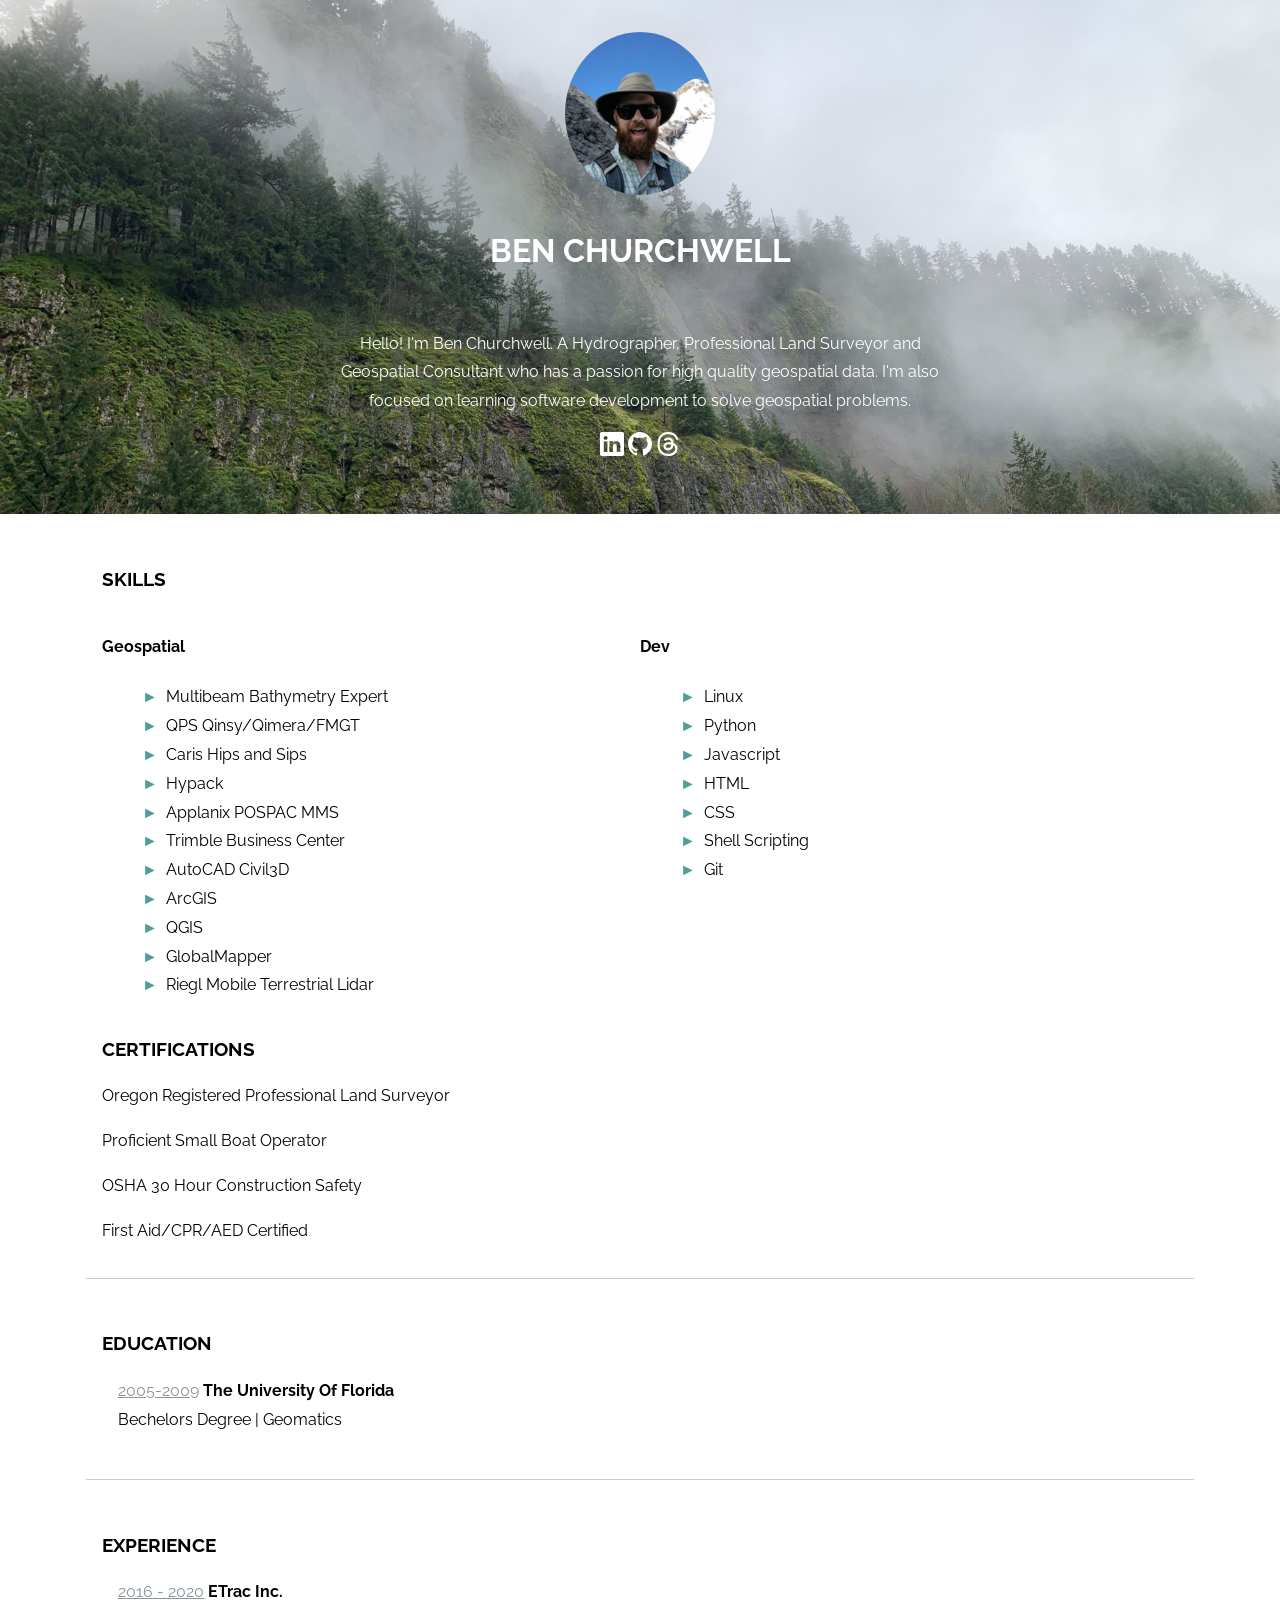
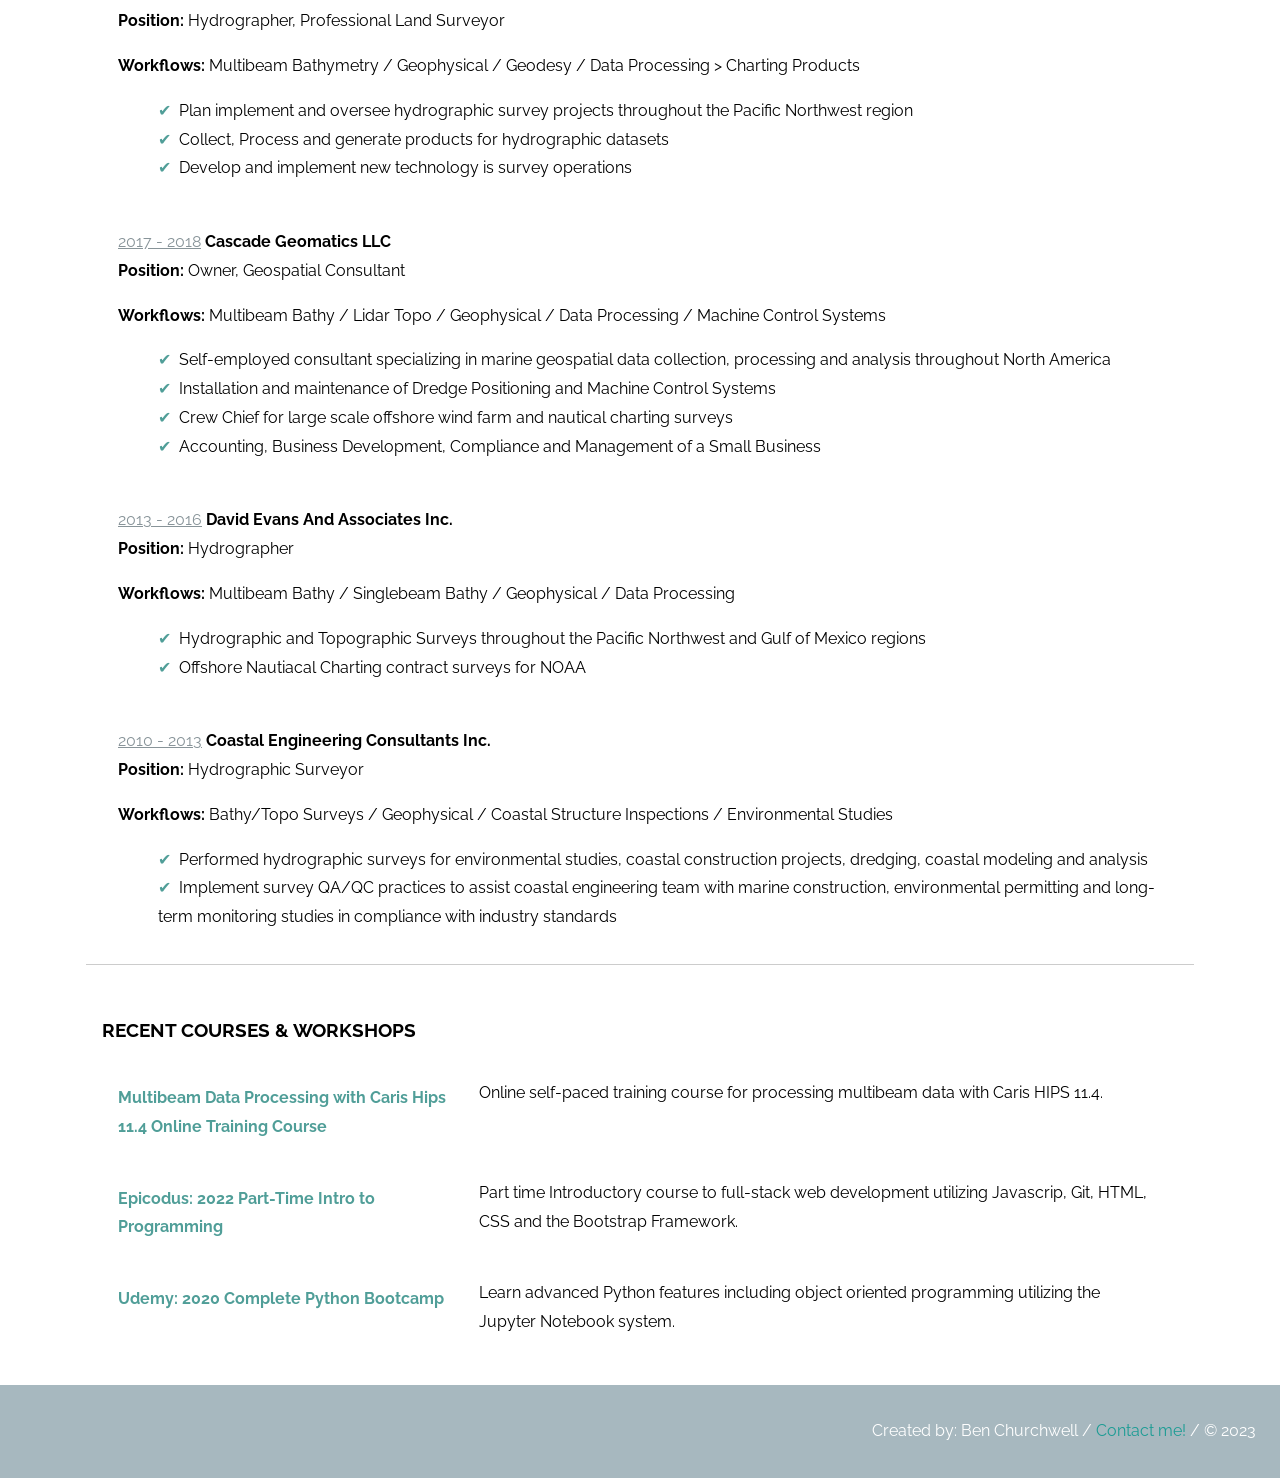
==== index.html @ 4f8d8787 "initial commit, rebuilding resume website" ====
<!DOCTYPE html>
<html>
<head>
  <meta charset="UTF-8">
  <title>benchurchwell.com</title>
  <meta name="description" content="Ben Churchwell, PLS, Geospatial Expert, Aspiring Developer.">
  <meta name="author" content="benchurchwell.com">
  <link rel="icon" href="./img/favicon.ico">
  <meta name="viewport" content="width=device-width, initial-scale=1">
  <link rel="stylesheet" href="style.css">
</head>

<body>
  <header>
    <div>
      <img src="./img/me.png" />
    </div>
    <h1>Ben Churchwell</h1>
    <section>
      <p>Hello! I'm Ben Churchwell. A Hydrographer, Professional Land Surveyor and Geospatial Consultant who has a passion for high quality geospatial data. I'm also focused on learning software development to solve geospatial problems.</p>
      </a>
      <a href="https://www.linkedin.com/in/ben-churchwell-8ab47015" target="_blank">
        <svg xmlns="http://www.w3.org/2000/svg" width="24" height="24" fill="background" class="bi bi-linkedin" viewBox="0 0 16 16">
          <path d="M0 1.146C0 .513.526 0 1.175 0h13.65C15.474 0 16 .513 16 1.146v13.708c0 .633-.526 1.146-1.175 1.146H1.175C.526 16 0 15.487 0 14.854V1.146zm4.943 12.248V6.169H2.542v7.225h2.401m-1.2-8.212c.837 0 1.358-.554 1.358-1.248-.015-.709-.52-1.248-1.342-1.248-.822 0-1.359.54-1.359 1.248 0 .694.521 1.248 1.327 1.248h.016zm4.908 8.212V9.359c0-.216.016-.432.08-.586.173-.431.568-.878 1.232-.878.869 0 1.216.662 1.216 1.634v3.865h2.401V9.25c0-2.22-1.184-3.252-2.764-3.252-1.274 0-1.845.7-2.165 1.193v.025h-.016a5.54 5.54 0 0 1 .016-.025V6.169h-2.4c.03.678 0 7.225 0 7.225h2.4"/>
        </svg>
      </a>
      <a href="https://github.com/benchurchwell" target="_blank">
        <svg xmlns="http://www.w3.org/2000/svg" width="24" height="24" fill="background" class="bi bi-github" viewBox="0 0 16 16">
          <path d="M8 0C3.58 0 0 3.58 0 8c0 3.54 2.29 6.53 5.47 7.59.4.07.55-.17.55-.38 0-.19-.01-.82-.01-1.49-2.01.37-2.53-.49-2.69-.94-.09-.23-.48-.94-.82-1.13-.28-.15-.68-.52-.01-.53.63-.01 1.08.58 1.23.82.72 1.21 1.87.87 2.33.66.07-.52.28-.87.51-1.07-1.78-.2-3.64-.89-3.64-3.95 0-.87.31-1.59.82-2.15-.08-.2-.36-1.02.08-2.12 0 0 .67-.21 2.2.82.64-.18 1.32-.27 2-.27.68 0 1.36.09 2 .27 1.53-1.04 2.2-.82 2.2-.82.44 1.1.16 1.92.08 2.12.51.56.82 1.27.82 2.15 0 3.07-1.87 3.75-3.65 3.95.29.25.54.73.54 1.48 0 1.07-.01 1.93-.01 2.2 0 .21.15.46.55.38A8.012 8.012 0 0 0 16 8c0-4.42-3.58-8-8-8"/>
        </svg>
      </a>
      <a href="https://www.threads.net/@chen.burchwell" target="_blank">
        <svg xmlns="http://www.w3.org/2000/svg" width="24" height="24" fill="background" class="bi bi-threads" viewBox="0 0 16 16">
          <path d="M6.321 6.016c-.27-.18-1.166-.802-1.166-.802.756-1.081 1.753-1.502 3.132-1.502.975 0 1.803.327 2.394.948.591.621.928 1.509 1.005 2.644.328.138.63.299.905.484 1.109.745 1.719 1.86 1.719 3.137 0 2.716-2.226 5.075-6.256 5.075C4.594 16 1 13.987 1 7.994 1 2.034 4.482 0 8.044 0 9.69 0 13.55.243 15 5.036l-1.36.353C12.516 1.974 10.163 1.43 8.006 1.43c-3.565 0-5.582 2.171-5.582 6.79 0 4.143 2.254 6.343 5.63 6.343 2.777 0 4.847-1.443 4.847-3.556 0-1.438-1.208-2.127-1.27-2.127-.236 1.234-.868 3.31-3.644 3.31-1.618 0-3.013-1.118-3.013-2.582 0-2.09 1.984-2.847 3.55-2.847.586 0 1.294.04 1.663.114 0-.637-.54-1.728-1.9-1.728-1.25 0-1.566.405-1.967.868ZM8.716 8.19c-2.04 0-2.304.87-2.304 1.416 0 .878 1.043 1.168 1.6 1.168 1.02 0 2.067-.282 2.232-2.423a6.217 6.217 0 0 0-1.528-.161"/>
        </svg>
      </a>
    </section>
  </header>
  <main>
    <section>
      <h3>Skills</h3>
      <div class='skills'>
        <div class='column'>
          <h4>Geospatial</h4>
          <ul>
            <li>Multibeam Bathymetry Expert</li>
            <li>QPS Qinsy/Qimera/FMGT</li>
            <li>Caris Hips and Sips</li>
            <li>Hypack</li>
            <li>Applanix POSPAC MMS</li>
            <li>Trimble Business Center</li>
            <li>AutoCAD Civil3D</li>
            <li>ArcGIS</li>
            <li>QGIS</li>
            <li>GlobalMapper</li>
            <li>Riegl Mobile Terrestrial Lidar</li>
          </ul>
        </div>
        <div class='column'>
          <h4>Dev</h4>
          <ul>
            <li>Linux</li>
            <li>Python</li>
            <li>Javascript</li>
            <li>HTML</li>
            <li>CSS</li>
            <li>Shell Scripting</li>
            <li>Git</li>
          </ul>
        </div>
        <div>
          <h3>Certifications</h3>
          <p>Oregon Registered Professional Land Surveyor</p>
          <p>Proficient Small Boat Operator</p>
          <p>OSHA 30 Hour Construction Safety</p>
          <p>First Aid/CPR/AED Certified</p>
        </div>
      </div>
    </section>

    <section>
      <h3>Education</h3>
      <article>
        <div class='school'>
          <span>2005-2009</span> <strong>The University of Florida</strong>
        </div>
        <div class="descrition">
          Bechelors Degree | Geomatics
        </div>
      </article>
      <br>
    </section>
    <section>
      <h3>Experience</h3>
      <article>
        <div class='job-title'>
          <span>2016 - 2020</span> <strong>  eTrac Inc.</strong><br> <strong>Position:</strong> Hydrographer, Professional Land Surveyor
        </div>
        <div>
          <p><strong>Workflows:</strong> Multibeam Bathymetry / Geophysical / Geodesy / Data Processing > Charting Products</p>
          <ul class="job-description">
            <li>Plan implement and oversee hydrographic survey projects throughout the Pacific Northwest region</li>
            <li>Collect, Process and generate products for hydrographic datasets</li>
            <li>Develop and implement new technology is survey operations </li>
          </ul>
        </div>
      </article>
      <br>
      <article>
        <div class='job-title'>
          <span>2017 - 2018</span> <strong>Cascade Geomatics LLC</strong><br> <strong>Position:</strong> Owner, Geospatial Consultant
        </div>
        <div>
          <p><strong>Workflows:</strong> Multibeam Bathy / Lidar Topo / Geophysical / Data Processing / Machine Control Systems</p>
          <ul class="job-description">
            <li>Self-employed consultant specializing in marine geospatial data collection, processing and analysis throughout North America</li>
            <li>Installation and maintenance of Dredge Positioning and Machine Control Systems</li>
            <li>Crew Chief for large scale offshore wind farm and nautical charting surveys</li>
            <li>Accounting, Business Development, Compliance and Management of a Small Business</li>
          </ul>
        </div>
      </article>
      <br>
      <article>
        <div class='job-title'>
          <span>2013 - 2016</span> <strong>David Evans and Associates Inc.</strong><br> <strong>Position:</strong> Hydrographer
        </div>
        <div>
          <p><strong>Workflows:</strong> Multibeam Bathy / Singlebeam Bathy / Geophysical / Data Processing</p>
          <ul class="job-description">
            <li>Hydrographic and Topographic Surveys throughout the Pacific Northwest and Gulf of Mexico regions</li>
            <li>Offshore Nautiacal Charting contract surveys for NOAA</li>
          </ul>
        </div>
      </article>
      <br>
      <article>
        <div class='job-title'>
          <span>2010 - 2013</span> <strong>Coastal Engineering Consultants Inc.</strong><br> <strong>Position:</strong> Hydrographic Surveyor
        </div>
        <div>
          <p><strong>Workflows:</strong> Bathy/Topo Surveys / Geophysical / Coastal Structure Inspections / Environmental Studies</p>
          <ul class="job-description">
            <li>Performed hydrographic surveys for environmental studies, coastal construction projects, dredging, coastal modeling and analysis</li>
            <li>Implement survey QA/QC practices to assist coastal engineering team with marine construction, environmental permitting and long-term monitoring studies in compliance with industry standards</li>
          </ul>
        </div>
      </article>
    </section>
    <section>
      <h3>Recent Courses & Workshops</h3>
      <article class='course'>
        <div class='title'>
          <h4>Multibeam Data Processing with Caris Hips 11.4 Online Training Course</h4>
        </div>
        <div class="descrition">
          <p>Online self-paced training course for processing multibeam data with Caris HIPS 11.4.</p>
        </div>
      </article>
      <article class='course'>
        <div class='title'>
          <h4>Epicodus: 2022 Part-Time Intro to Programming</h4>
        </div>
        <div class="descrition">
          <p>Part time Introductory course to full-stack web development utilizing Javascrip, Git, HTML, CSS and the Bootstrap Framework.</p>
        </div>
      </article>
      <article class='course'>
        <div class='title'>
          <h4>Udemy: 2020 Complete Python Bootcamp</h4>
        </div>
        <div class="descrition">
          <p>Learn advanced Python features including object oriented programming utilizing the Jupyter Notebook system.</p>
        </div>
      </article>
    </section>
  </main>
  <footer>
    <p>Created by: Ben Churchwell  / <a href="mailto:benchurchwell@gmail.com">Contact me!</a> / © 2023 </p>
  </footer>
</body>
</html>
---- style.css ----
@import url('https://fonts.googleapis.com/css?family=Raleway');

body {
  margin: 0;
  font-family: 'Raleway';
  font-size: 16px;
  line-height: 1.8em;
}

a {
  color: #1C9C94;
  text-decoration: none;
}

a:hover {
  opacity: 0.5;
}

article {
  padding:0 1em;
}

section{
  margin: 1em;
  padding: 1em;
}

header, main, footer {
  margin: 0 auto;
}

header {
  padding: 2em;
  text-align: center;
  background-image: url('./img/bg1.png');
  background-size: cover;
  background-position: 100%;
  color: white;
}

header section {
  margin: 0 auto;
  max-width: 640px;
}

header img {
  border-radius: 50%;
  max-width: 150px;
}

h1 {
  text-transform: uppercase;
  margin: 1em 0;
}

h3 {
  text-transform: uppercase;
}

h3, h4 {
  font-weight: bold;
}

main {
  max-width: 1140px;
}

main section:not(:last-child) {
  border-bottom: 1px solid #ccc;
}

.bi::before {
  display: inline-block;
  content: "";
  vertical-align: -.125em;
  background-image: url("data:image/svg+xml,<svg viewBox='0 0 16 16' fill='%23333' xmlns='http://www.w3.org/2000/svg'><path fill-rule='evenodd' d='M8 9.5a1.5 1.5 0 1 0 0-3 1.5 1.5 0 0 0 0 3z' clip-rule='evenodd'/></svg>");
  background-repeat: no-repeat;
  background-size: 1rem 1rem;
}

.fab {
  border: 1px solid white;
  border-radius: 50%;
  font-size: 1.5em;
  width: 1.5em;
  height: 1.5em;
  line-height: 1.5em;
  margin: 5px;
  text-align: center;
}

a .fab {
  color: white;
}

.course, .skills {
  display: -ms-flexbox;
  display: flex;
  -ms-flex-wrap: wrap;
  flex-wrap: wrap;
}

.course .title {
  color: #509e98;
  -ms-flex: 0 0 33.3%;
  flex: 0 0 33.3%;
  max-width: 33%;
}

.course .descrition {
  -ms-flex: 0 0 66.6%;
  flex: 0 0 66.6%;
  max-width: 66.6%;
}

.course .descrition p {
  padding-left: 1em;
}

.skills .column {
  flex: 0 0 50%;
  max-width: 50%;
}

.skills .column ul, ul.job-description {
  list-style-type: none;
}

.skills .column ul > li:before {
  content: "►";
  padding-right: 0.5em;
  color: #509e98;
}

.school, .job-title {
  text-transform: capitalize;
}

.school span, .job-title span {
  color: #889499;
  text-decoration: underline;
}

ul.job-description li:before{
  content: "✔";
  padding-right: 0.5em;
  color: #509e98;
}

footer {
 padding: 1em 1.5em;
 background: #A7B8BF;
 color: white;
 text-align: right;
}

@media only screen and (max-width: 768px) {
  .course {
    display: block;
  }

  .course .title, .course .descrition {
    max-width: 100%;
  }
}

@media only screen and (max-width: 576px) {
  .skills {
    display: block;
  }

  .skills .column {
    max-width: 100%;
  }

  footer {
    text-align: center;
  }
}
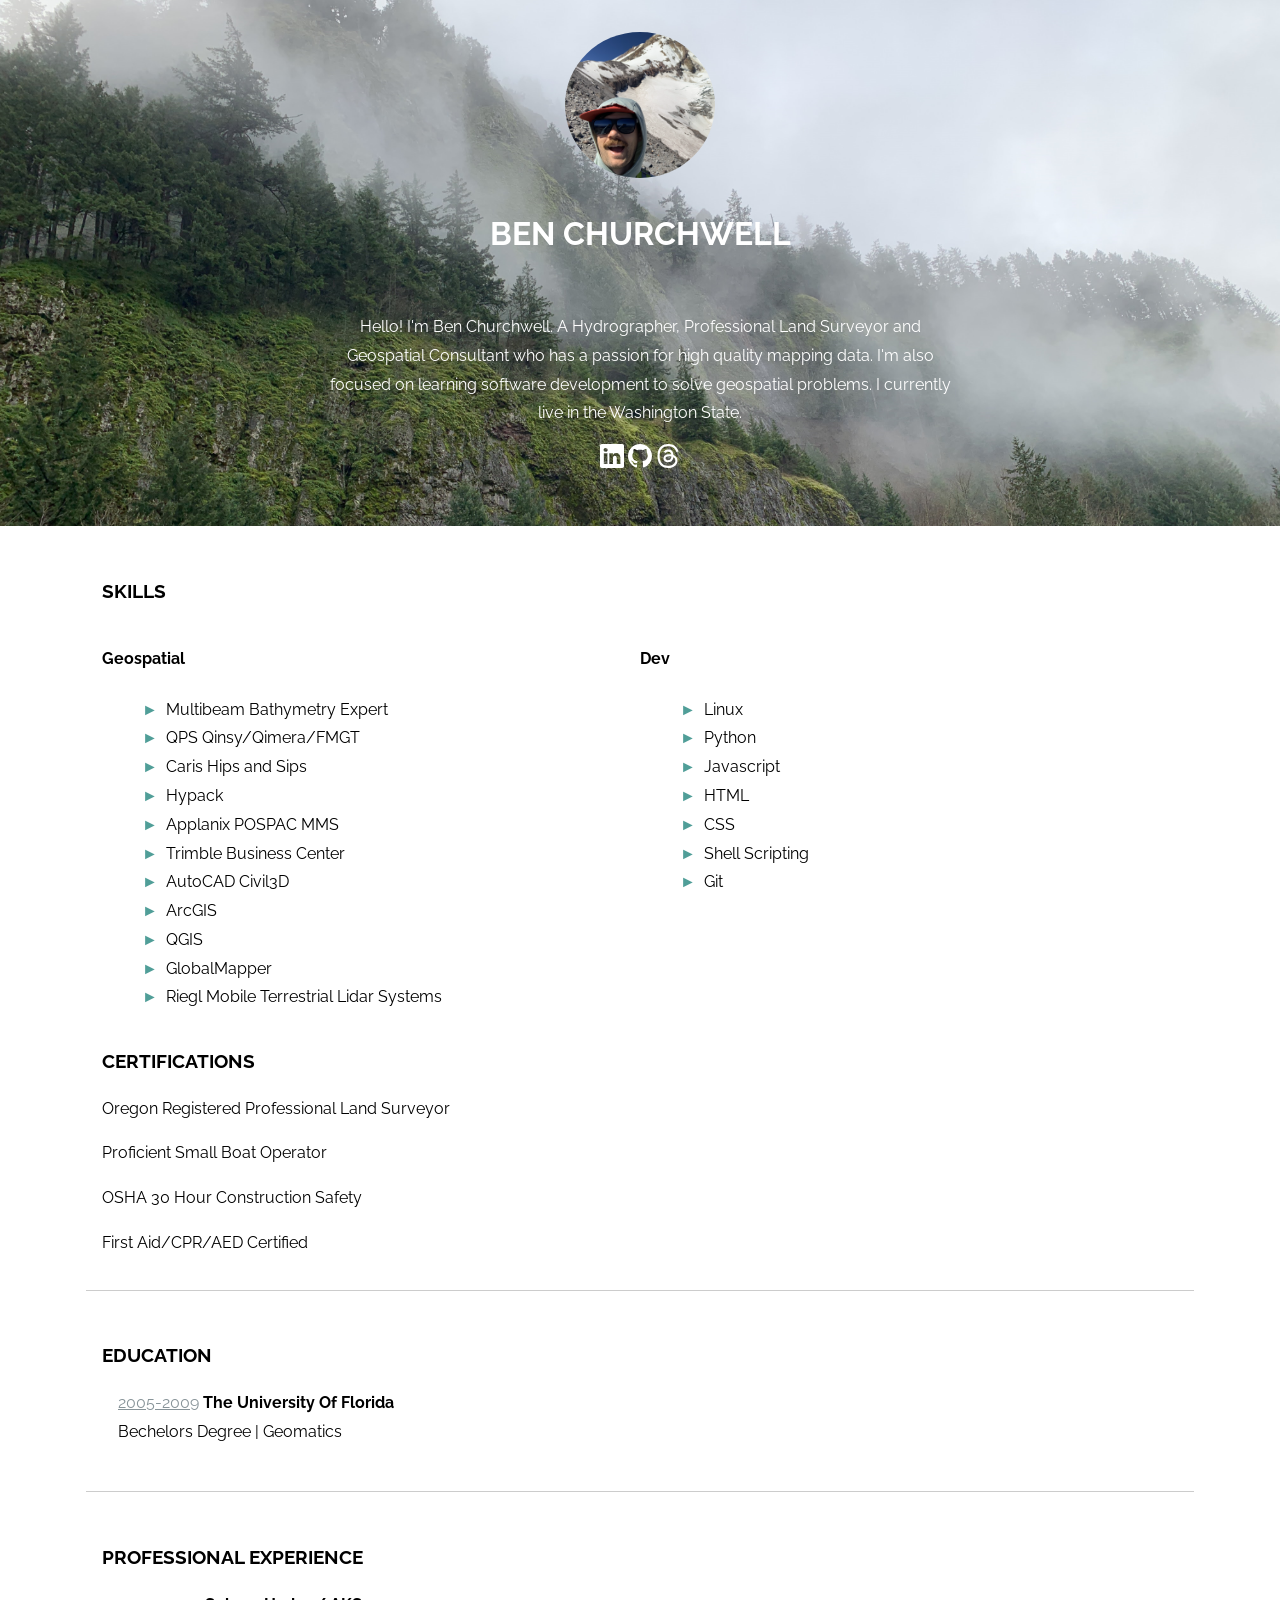
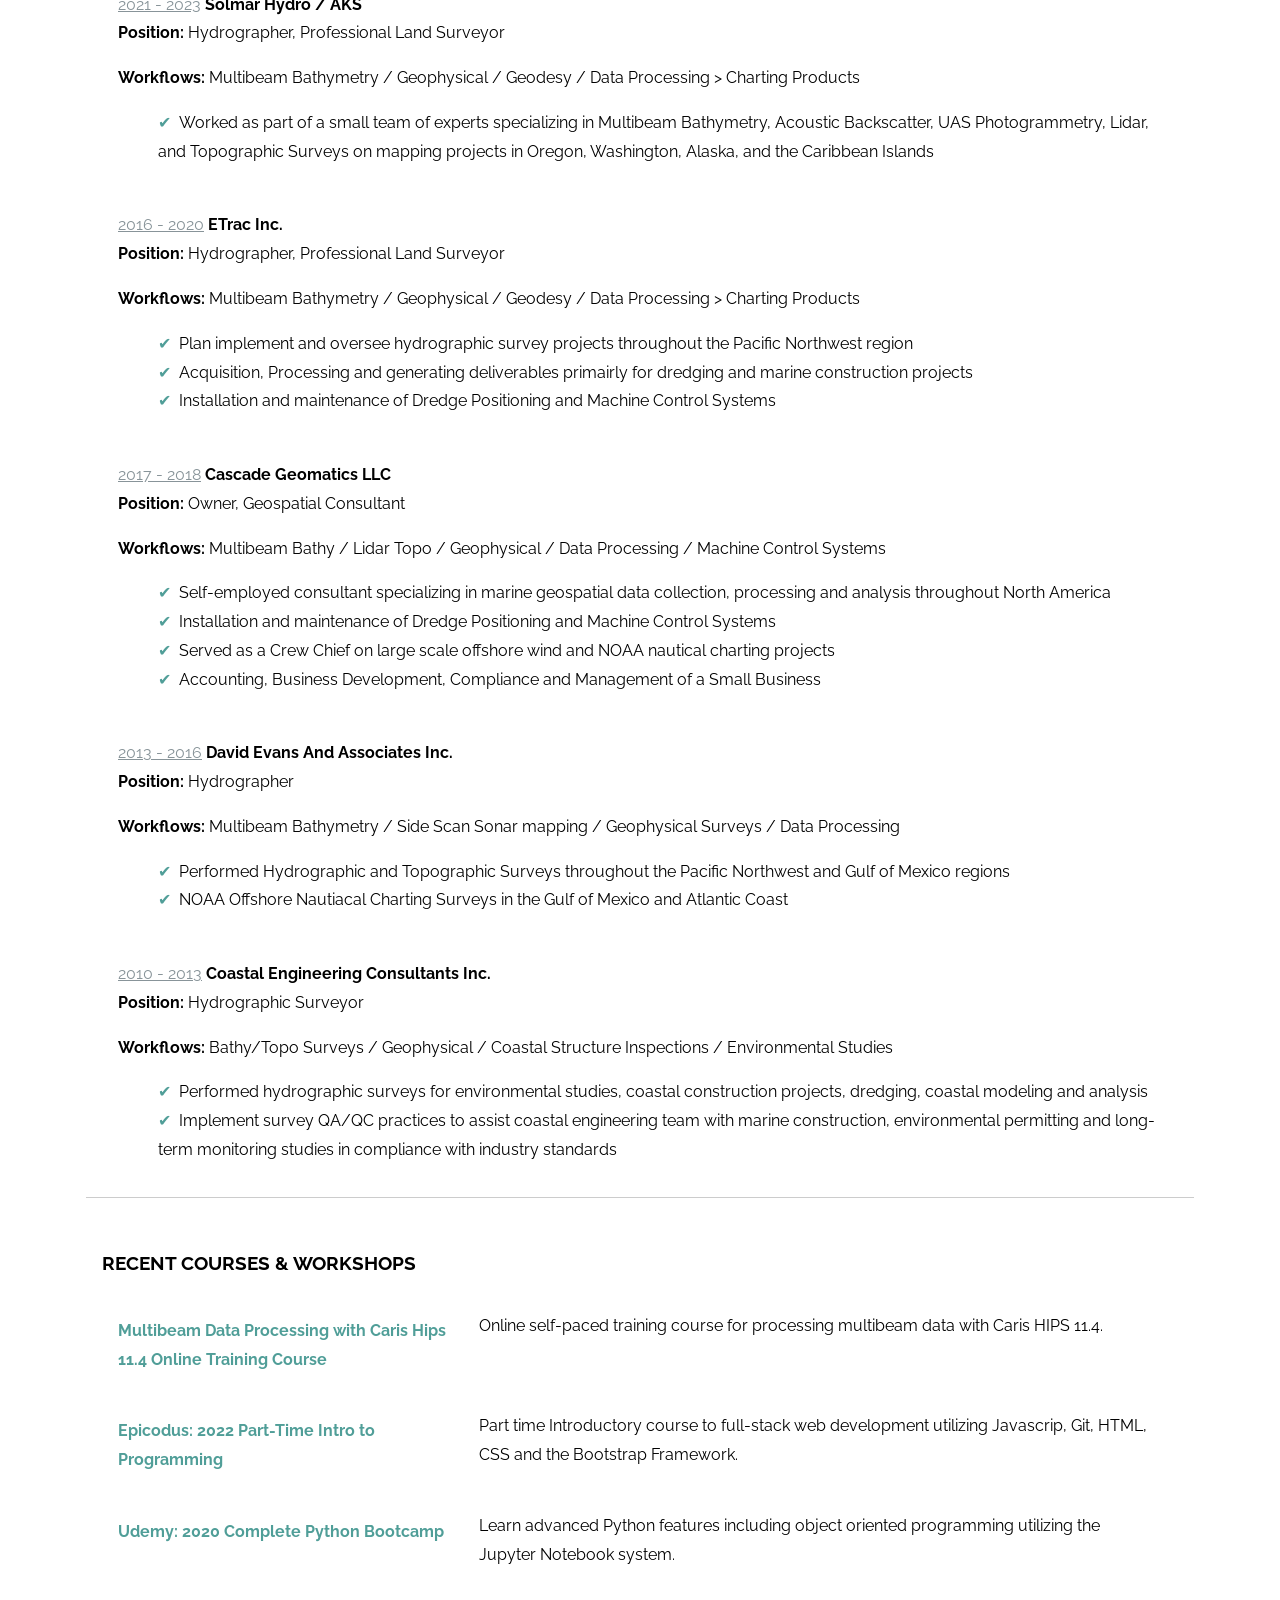
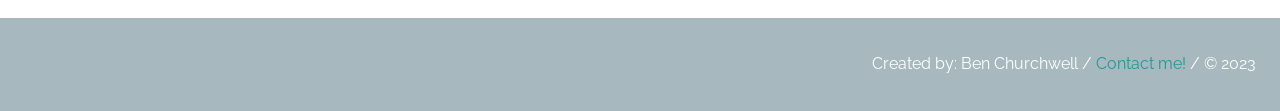
==== commit ad1da679: "updated resume content to be less bad." ====
--- a/index.html
+++ b/index.html
@@ -17,7 +17,7 @@
     </div>
     <h1>Ben Churchwell</h1>
     <section>
-      <p>Hello! I'm Ben Churchwell. A Hydrographer, Professional Land Surveyor and Geospatial Consultant who has a passion for high quality geospatial data. I'm also focused on learning software development to solve geospatial problems.</p>
+      <p>Hello! I'm Ben Churchwell. A Hydrographer, Professional Land Surveyor and Geospatial Consultant who has a passion for high quality mapping data. I'm also focused on learning software development to solve geospatial problems. I currently live in the Washington State.</p>
       </a>
       <a href="https://www.linkedin.com/in/ben-churchwell-8ab47015" target="_blank">
         <svg xmlns="http://www.w3.org/2000/svg" width="24" height="24" fill="background" class="bi bi-linkedin" viewBox="0 0 16 16">
@@ -53,7 +53,7 @@
             <li>ArcGIS</li>
             <li>QGIS</li>
             <li>GlobalMapper</li>
-            <li>Riegl Mobile Terrestrial Lidar</li>
+            <li>Riegl Mobile Terrestrial Lidar Systems</li>
           </ul>
         </div>
         <div class='column'>
@@ -91,7 +91,19 @@
       <br>
     </section>
     <section>
-      <h3>Experience</h3>
+      <h3>Professional Experience</h3>
+      <article>
+        <div class='job-title'>
+          <span>2021 - 2023</span> <strong>Solmar Hydro / AKS</strong><br> <strong>Position:</strong> Hydrographer, Professional Land Surveyor
+        </div>
+        <div>
+          <p><strong>Workflows:</strong> Multibeam Bathymetry / Geophysical / Geodesy / Data Processing > Charting Products</p>
+          <ul class="job-description">
+            <li>Worked as part of a small team of experts specializing in Multibeam Bathymetry, Acoustic Backscatter, UAS Photogrammetry, Lidar, and Topographic Surveys on mapping projects in Oregon, Washington, Alaska, and the Caribbean Islands</li>
+          </ul>
+        </div>
+      </article>
+      <br>
       <article>
         <div class='job-title'>
           <span>2016 - 2020</span> <strong>  eTrac Inc.</strong><br> <strong>Position:</strong> Hydrographer, Professional Land Surveyor
@@ -100,8 +112,8 @@
           <p><strong>Workflows:</strong> Multibeam Bathymetry / Geophysical / Geodesy / Data Processing > Charting Products</p>
           <ul class="job-description">
             <li>Plan implement and oversee hydrographic survey projects throughout the Pacific Northwest region</li>
-            <li>Collect, Process and generate products for hydrographic datasets</li>
-            <li>Develop and implement new technology is survey operations </li>
+            <li>Acquisition, Processing and generating deliverables primairly for dredging and marine construction projects</li>
+            <li>Installation and maintenance of Dredge Positioning and Machine Control Systems</li>
           </ul>
         </div>
       </article>
@@ -115,7 +127,7 @@
           <ul class="job-description">
             <li>Self-employed consultant specializing in marine geospatial data collection, processing and analysis throughout North America</li>
             <li>Installation and maintenance of Dredge Positioning and Machine Control Systems</li>
-            <li>Crew Chief for large scale offshore wind farm and nautical charting surveys</li>
+            <li>Served as a Crew Chief on large scale offshore wind and NOAA nautical charting projects</li>
             <li>Accounting, Business Development, Compliance and Management of a Small Business</li>
           </ul>
         </div>
@@ -126,10 +138,10 @@
           <span>2013 - 2016</span> <strong>David Evans and Associates Inc.</strong><br> <strong>Position:</strong> Hydrographer
         </div>
         <div>
-          <p><strong>Workflows:</strong> Multibeam Bathy / Singlebeam Bathy / Geophysical / Data Processing</p>
+          <p><strong>Workflows:</strong> Multibeam Bathymetry / Side Scan Sonar mapping / Geophysical Surveys / Data Processing</p>
           <ul class="job-description">
-            <li>Hydrographic and Topographic Surveys throughout the Pacific Northwest and Gulf of Mexico regions</li>
-            <li>Offshore Nautiacal Charting contract surveys for NOAA</li>
+            <li>Performed Hydrographic and Topographic Surveys throughout the Pacific Northwest and Gulf of Mexico regions</li>
+            <li>NOAA Offshore Nautiacal Charting Surveys in the Gulf of Mexico and Atlantic Coast</li>
           </ul>
         </div>
       </article>
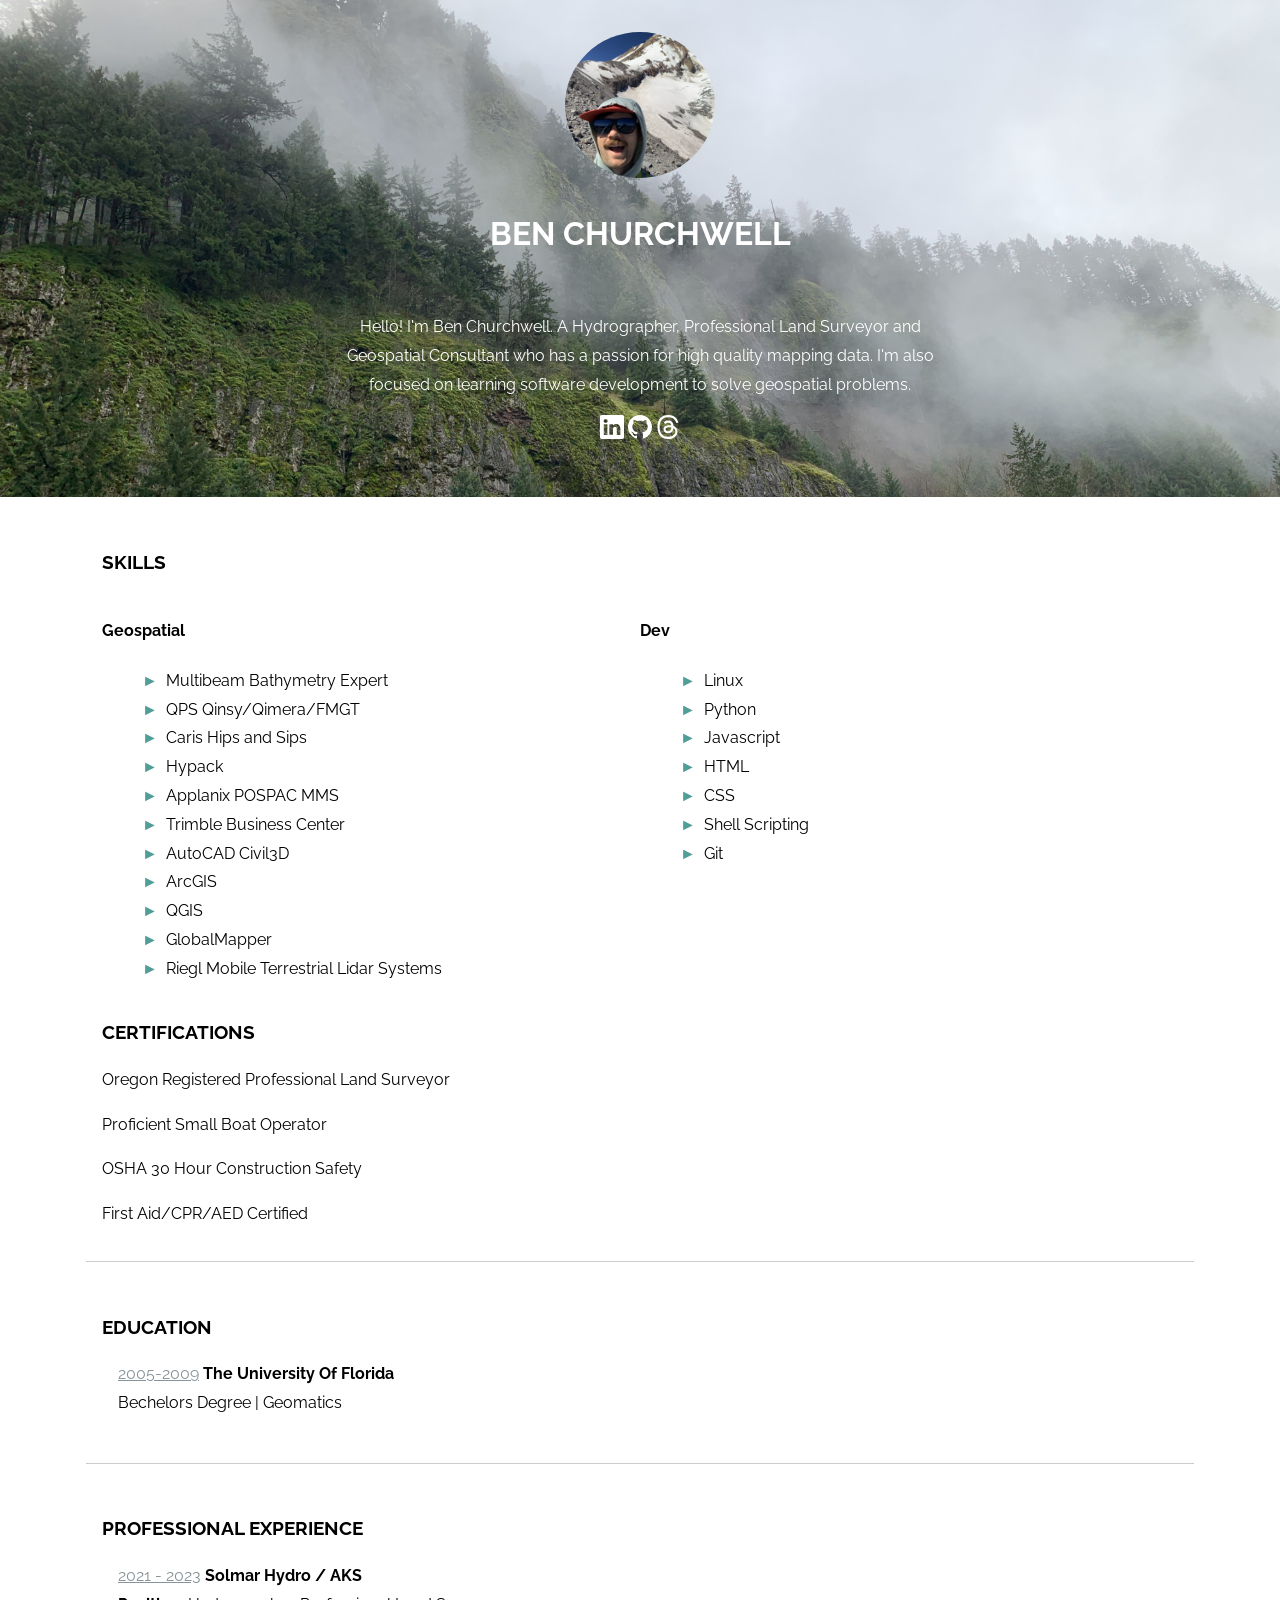
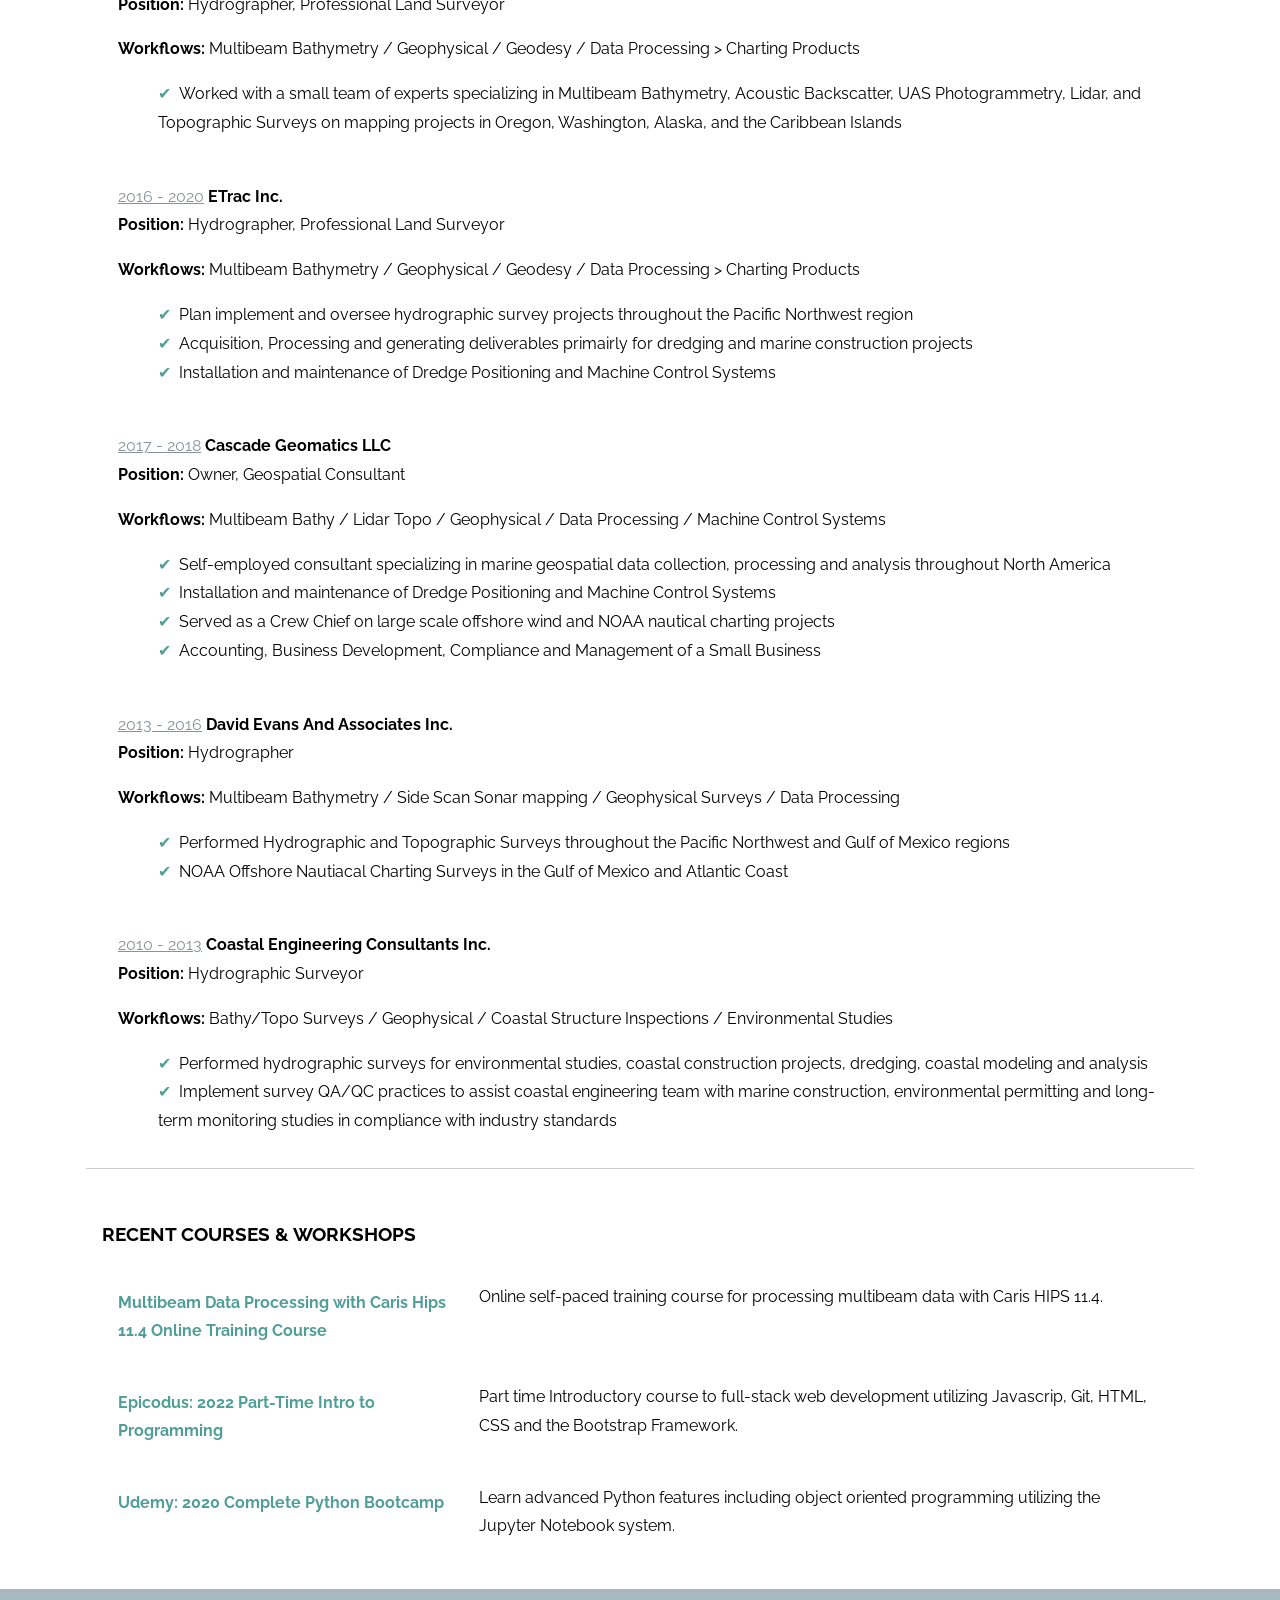
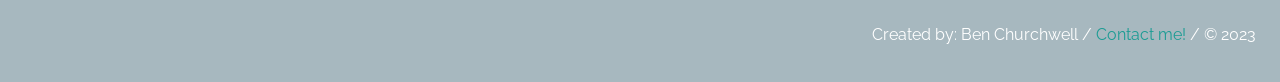
==== commit 5f4fc8dd: "updated profile" ====
--- a/index.html
+++ b/index.html
@@ -13,11 +13,11 @@
 <body>
   <header>
     <div>
-      <img src="./img/me.png" />
+      <img src="./img/ben-hood.png" />
     </div>
     <h1>Ben Churchwell</h1>
     <section>
-      <p>Hello! I'm Ben Churchwell. A Hydrographer, Professional Land Surveyor and Geospatial Consultant who has a passion for high quality mapping data. I'm also focused on learning software development to solve geospatial problems. I currently live in the Washington State.</p>
+      <p>Hello! I'm Ben Churchwell. A Hydrographer, Professional Land Surveyor and Geospatial Consultant who has a passion for high quality mapping data. I'm also focused on learning software development to solve geospatial problems.</p>
       </a>
       <a href="https://www.linkedin.com/in/ben-churchwell-8ab47015" target="_blank">
         <svg xmlns="http://www.w3.org/2000/svg" width="24" height="24" fill="background" class="bi bi-linkedin" viewBox="0 0 16 16">
@@ -99,7 +99,7 @@
         <div>
           <p><strong>Workflows:</strong> Multibeam Bathymetry / Geophysical / Geodesy / Data Processing > Charting Products</p>
           <ul class="job-description">
-            <li>Worked as part of a small team of experts specializing in Multibeam Bathymetry, Acoustic Backscatter, UAS Photogrammetry, Lidar, and Topographic Surveys on mapping projects in Oregon, Washington, Alaska, and the Caribbean Islands</li>
+            <li>Worked with a small team of experts specializing in Multibeam Bathymetry, Acoustic Backscatter, UAS Photogrammetry, Lidar, and Topographic Surveys on mapping projects in Oregon, Washington, Alaska, and the Caribbean Islands</li>
           </ul>
         </div>
       </article>
